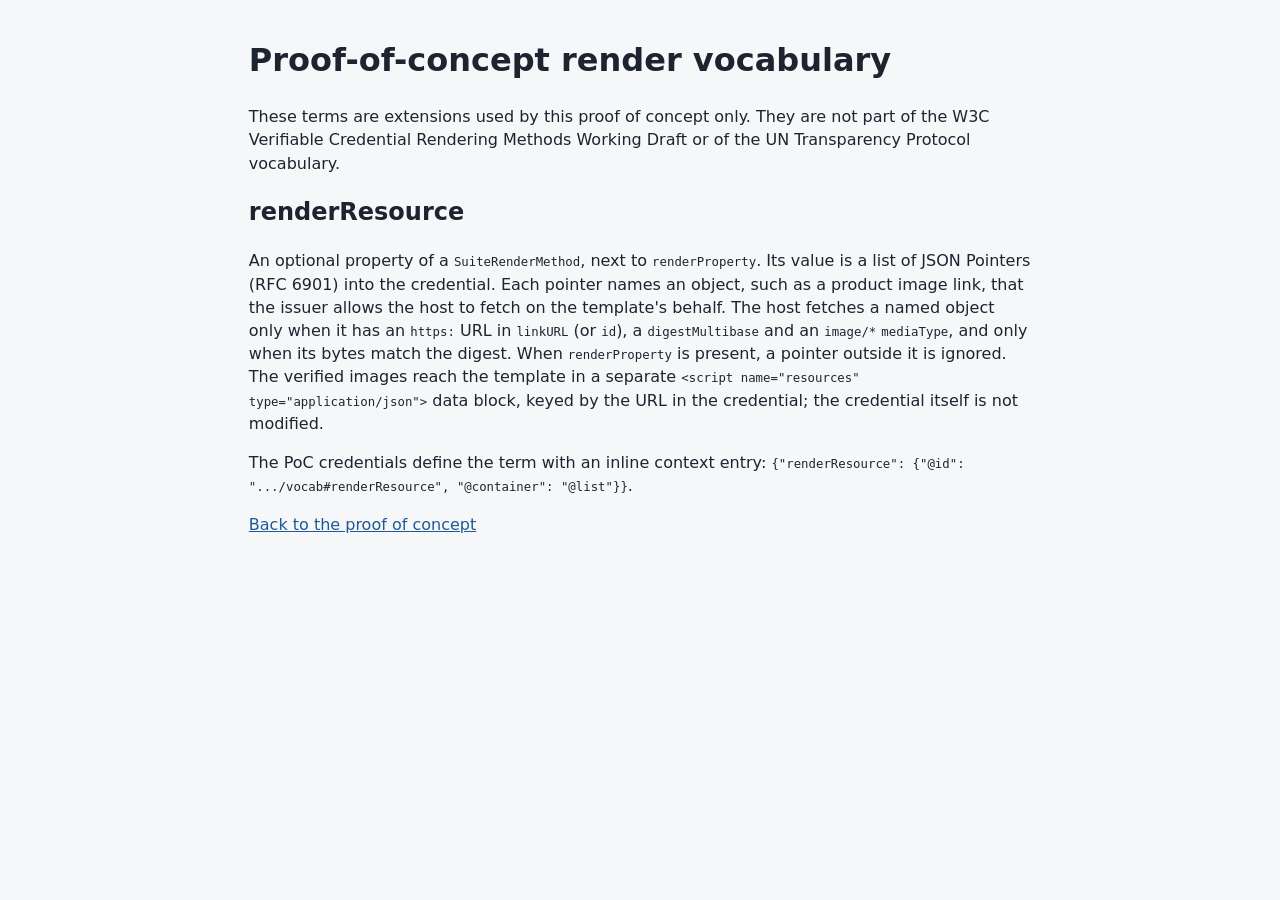
==== vocab.html @ 3ee03045 "feat: add the UNTP html render suite proof of concept" ====
<!DOCTYPE html>
<html lang="en-GB">
<head>
  <meta charset="utf-8">
  <meta name="viewport" content="width=device-width, initial-scale=1">
  <title>PoC Render Vocabulary</title>
  <meta name="description" content="Terms this proof of concept adds to the render method data model.">
  <link rel="stylesheet" href="css/host.css">
</head>
<body>
  <main class="vocab">
    <h1>Proof-of-concept render vocabulary</h1>
    <p>
      These terms are extensions used by this proof of concept only. They are
      not part of the W3C Verifiable Credential Rendering Methods Working
      Draft or of the UN Transparency Protocol vocabulary.
    </p>
    <h2 id="renderResource">renderResource</h2>
    <p>
      An optional property of a <code>SuiteRenderMethod</code>, next to
      <code>renderProperty</code>. Its value is a list of JSON Pointers
      (RFC 6901) into the credential. Each pointer names an object, such as a
      product image link, that the issuer allows the host to fetch on the
      template's behalf. The host fetches a named object only when it has an
      <code>https:</code> URL in <code>linkURL</code> (or <code>id</code>), a
      <code>digestMultibase</code> and an <code>image/*</code>
      <code>mediaType</code>, and only when its bytes match the digest. When
      <code>renderProperty</code> is present, a pointer outside it is ignored.
      The verified images reach the template in a separate
      <code>&lt;script name="resources" type="application/json"&gt;</code>
      data block, keyed by the URL in the credential; the credential itself is
      not modified.
    </p>
    <p>
      The PoC credentials define the term with an inline context entry:
      <code>{"renderResource": {"@id": ".../vocab#renderResource", "@container": "@list"}}</code>.
    </p>
    <p><a href="./">Back to the proof of concept</a></p>
  </main>
</body>
</html>
---- css/host.css ----
:root {
  --bg: #f6f7f9;
  --surface: #ffffff;
  --text: #1d2430;
  --muted: #55606e;
  --border: #d4d6d8;
  --accent: #1f5a95;
  --notice-bg: #fff6db;
  --notice-border: #e3c35a;
  --ok: #1d7a43;
  --refused: #a33b2b;
  --info: #55606e;
  --wd: #1f5a95;
  --links: #7a3fb0;
  --images: #a35a00;
  --tag-text: #ffffff;
  color-scheme: light;
}

@media (prefers-color-scheme: dark) {
  :root:not([data-theme="light"]) {
    --bg: #12161c;
    --surface: #1b2129;
    --text: #e6e9ee;
    --muted: #a3acb8;
    --border: #343c47;
    --accent: #7fb2e8;
    --notice-bg: #3a3214;
    --notice-border: #8a7424;
    --ok: #5fcf8c;
    --refused: #f08a7a;
    --info: #a3acb8;
    --wd: #4f8fd1;
    --links: #a275d4;
    --images: #c98a2e;
    --tag-text: #0d1117;
    color-scheme: dark;
  }
}

:root[data-theme="dark"] {
  --bg: #12161c;
  --surface: #1b2129;
  --text: #e6e9ee;
  --muted: #a3acb8;
  --border: #343c47;
  --accent: #7fb2e8;
  --notice-bg: #3a3214;
  --notice-border: #8a7424;
  --ok: #5fcf8c;
  --refused: #f08a7a;
  --info: #a3acb8;
  --wd: #4f8fd1;
  --links: #a275d4;
  --images: #c98a2e;
  --tag-text: #0d1117;
  color-scheme: dark;
}

* {
  box-sizing: border-box;
}

body {
  margin: 0;
  background: var(--bg);
  color: var(--text);
  font-family: system-ui, -apple-system, "Segoe UI", Roboto, "Helvetica Neue", Arial, sans-serif;
  line-height: 1.45;
}

a {
  color: var(--accent);
}

code {
  font-size: 0.95em;
}

button {
  font: inherit;
  padding: 6px 14px;
  border: 1px solid var(--border);
  border-radius: 6px;
  background: var(--surface);
  color: var(--text);
  cursor: pointer;
}

button:disabled {
  opacity: 0.5;
  cursor: default;
}

button.primary {
  background: var(--accent);
  border-color: var(--accent);
  color: var(--bg);
}

.visually-hidden {
  position: absolute;
  width: 1px;
  height: 1px;
  overflow: hidden;
  clip: rect(0 0 0 0);
  white-space: nowrap;
}

.page-header,
.page-footer,
.layout {
  max-width: 1500px;
  margin: 0 auto;
  padding: 0 16px;
}

.page-header h1 {
  font-size: 1.5rem;
  margin: 20px 0 8px;
}

.page-header p {
  margin: 0 0 10px;
  max-width: 80ch;
}

.notice {
  background: var(--notice-bg);
  border: 1px solid var(--notice-border);
  border-radius: 6px;
  padding: 8px 12px;
}

.legend {
  margin: 0 0 16px;
  display: grid;
  gap: 6px;
}

.legend div {
  display: grid;
  grid-template-columns: 11.5rem 1fr;
  gap: 8px;
  align-items: baseline;
}

@media (max-width: 600px) {
  .legend div {
    grid-template-columns: minmax(0, 1fr);
    gap: 2px;
  }
}

.legend dd {
  margin: 0;
  max-width: 80ch;
}

.tag {
  display: inline-block;
  min-width: 2.6em;
  white-space: nowrap;
  text-align: center;
  padding: 0 6px;
  border-radius: 4px;
  font-size: 0.75rem;
  font-weight: 600;
  color: var(--tag-text);
  background: var(--info);
}

.tag-wd { background: var(--wd); }
.tag-links { background: var(--links); }
.tag-images { background: var(--images); }

.layout {
  display: grid;
  grid-template-columns: minmax(0, 3fr) minmax(0, 2fr);
  gap: 20px;
  align-items: start;
}

@media (max-width: 900px) {
  .layout {
    grid-template-columns: minmax(0, 1fr);
  }
}

.picker {
  display: flex;
  flex-wrap: wrap;
  gap: 10px;
  margin-bottom: 12px;
}

.picker button {
  text-align: left;
  display: flex;
  flex-direction: column;
  padding: 10px 14px;
}

.picker button[aria-pressed="true"] {
  border-color: var(--accent);
  box-shadow: inset 0 0 0 1px var(--accent);
}

.picker .detail {
  font-size: 0.85rem;
  color: var(--muted);
}

.viewer-bar {
  display: flex;
  align-items: center;
  gap: 12px;
  margin-bottom: 8px;
}

.viewer-title {
  margin: 0;
  font-weight: 600;
  overflow-wrap: anywhere;
}

.render-error {
  margin: 0 0 8px;
  padding: 8px 12px;
  border: 1px solid var(--refused);
  border-radius: 6px;
  color: var(--refused);
  background: var(--surface);
}

.viewer {
  background: var(--surface);
  border: 1px solid var(--border);
  border-radius: 6px;
  min-height: 200px;
  overflow: hidden;
}

.viewer iframe {
  display: block;
  border: 0;
  width: 100%;
  height: 78vh;
  min-height: 520px;
  background: #ffffff;
}

.viewer iframe[hidden] {
  display: none;
}

.viewer .placeholder {
  padding: 16px;
  color: var(--muted);
}

.activity-column {
  position: sticky;
  top: 12px;
}

.activity-head {
  display: flex;
  align-items: center;
  justify-content: space-between;
}

.activity-head h2 {
  font-size: 1.1rem;
  margin: 0 0 8px;
}

.activity {
  list-style: none;
  margin: 0;
  padding: 0;
  max-height: 78vh;
  overflow-y: auto;
  background: var(--surface);
  border: 1px solid var(--border);
  border-radius: 6px;
  font-size: 0.85rem;
}

.activity li {
  padding: 6px 10px;
  border-bottom: 1px solid var(--border);
  overflow-wrap: anywhere;
}

.activity li.separator {
  display: block;
  font-weight: 600;
  background: var(--bg);
}

.activity .status {
  margin-left: 8px;
  font-weight: 600;
}

.activity .message {
  display: block;
  margin-top: 2px;
}

.activity .status-ok { color: var(--ok); }
.activity .status-refused,
.activity .status-error { color: var(--refused); }
.activity .status-info,
.activity .status-ignored { color: var(--info); }

dialog {
  border: 1px solid var(--border);
  border-radius: 8px;
  background: var(--surface);
  color: var(--text);
  max-width: min(560px, calc(100vw - 32px));
}

dialog h2 {
  margin-top: 0;
  font-size: 1.1rem;
}

.confirm-url {
  font-family: ui-monospace, SFMono-Regular, Menlo, Consolas, monospace;
  overflow-wrap: anywhere;
}

.confirm-note {
  color: var(--muted);
  font-size: 0.9rem;
}

.confirm-actions {
  display: flex;
  justify-content: flex-end;
  gap: 8px;
}

.page-footer {
  margin-top: 24px;
  padding-bottom: 24px;
  color: var(--muted);
  font-size: 0.9rem;
}

.vocab {
  max-width: 80ch;
  margin: 0 auto;
  padding: 16px;
}
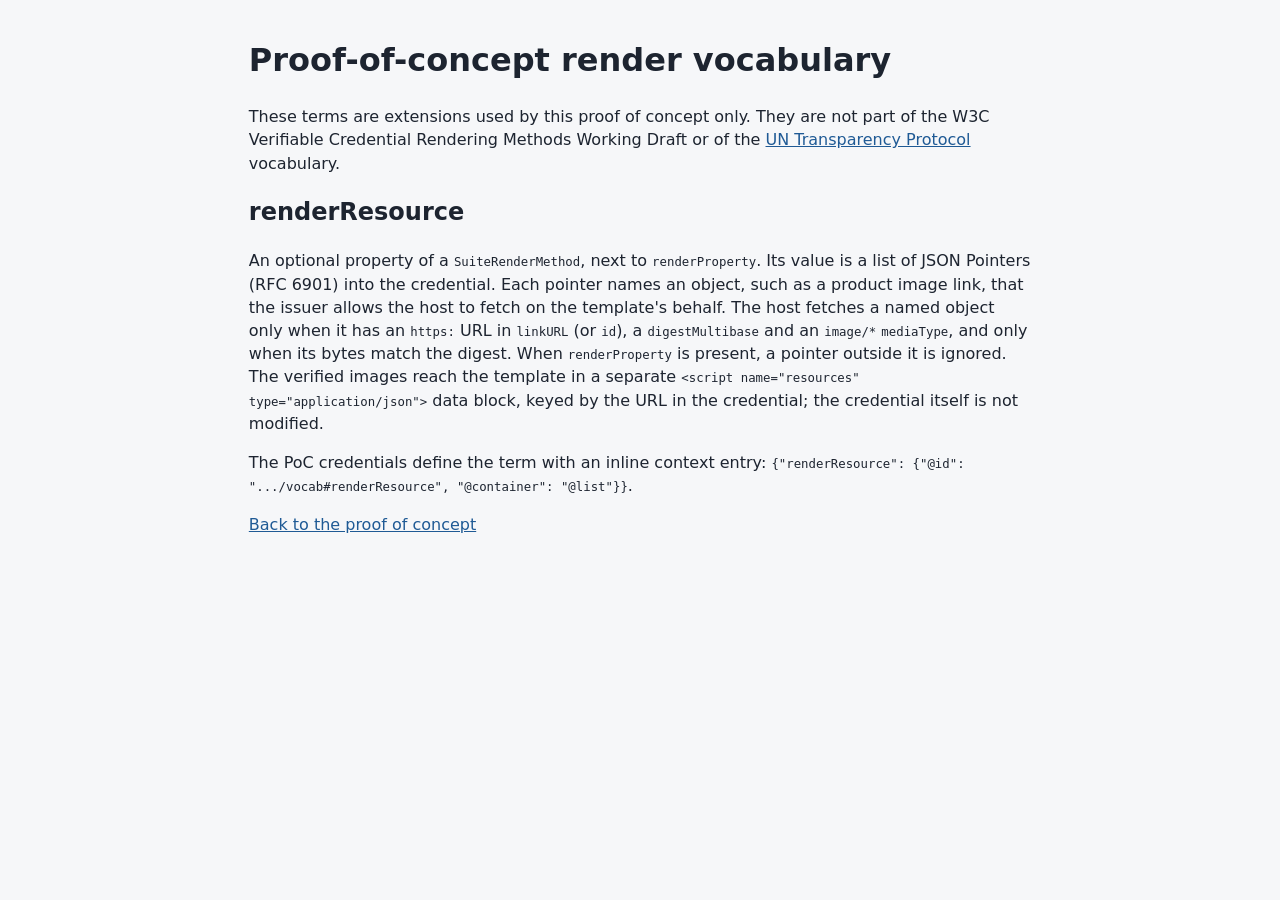
==== commit cf32344d: "feat: add a credential JSON view and show host-followed links by name" ====
--- a/vocab.html
+++ b/vocab.html
@@ -13,7 +13,7 @@
     <p>
       These terms are extensions used by this proof of concept only. They are
       not part of the W3C Verifiable Credential Rendering Methods Working
-      Draft or of the UN Transparency Protocol vocabulary.
+      Draft or of the <a href="https://untp.unece.org" rel="noopener noreferrer">UN Transparency Protocol</a> vocabulary.
     </p>
     <h2 id="renderResource">renderResource</h2>
     <p>
--- a/css/host.css
+++ b/css/host.css
@@ -224,6 +224,69 @@
   overflow-wrap: anywhere;
 }
 
+.view-tabs {
+  display: flex;
+  gap: 4px;
+  margin-bottom: 8px;
+  border-bottom: 1px solid var(--border);
+}
+
+.view-tabs [role="tab"] {
+  border: 1px solid transparent;
+  border-bottom: 0;
+  border-radius: 6px 6px 0 0;
+  background: transparent;
+  margin-bottom: -1px;
+}
+
+.view-tabs [role="tab"][aria-selected="true"] {
+  background: var(--surface);
+  border-color: var(--border);
+  font-weight: 600;
+}
+
+.view-tabs [role="tab"]:focus-visible,
+.credential-json:focus-visible {
+  outline: 2px solid var(--accent);
+  outline-offset: 2px;
+}
+
+.json-bar {
+  display: flex;
+  flex-wrap: wrap;
+  align-items: center;
+  gap: 12px;
+  margin-bottom: 8px;
+}
+
+.raw-link {
+  overflow-wrap: anywhere;
+}
+
+.copy-status,
+.json-note {
+  color: var(--muted);
+  font-size: 0.9rem;
+}
+
+.json-note {
+  margin: 0 0 8px;
+}
+
+.credential-json {
+  margin: 0;
+  padding: 12px;
+  max-height: 78vh;
+  overflow: auto;
+  background: var(--surface);
+  border: 1px solid var(--border);
+  border-radius: 6px;
+  font-family: ui-monospace, SFMono-Regular, Menlo, Consolas, monospace;
+  font-size: 0.8rem;
+  line-height: 1.4;
+  white-space: pre;
+}
+
 .render-error {
   margin: 0 0 8px;
   padding: 8px 12px;
